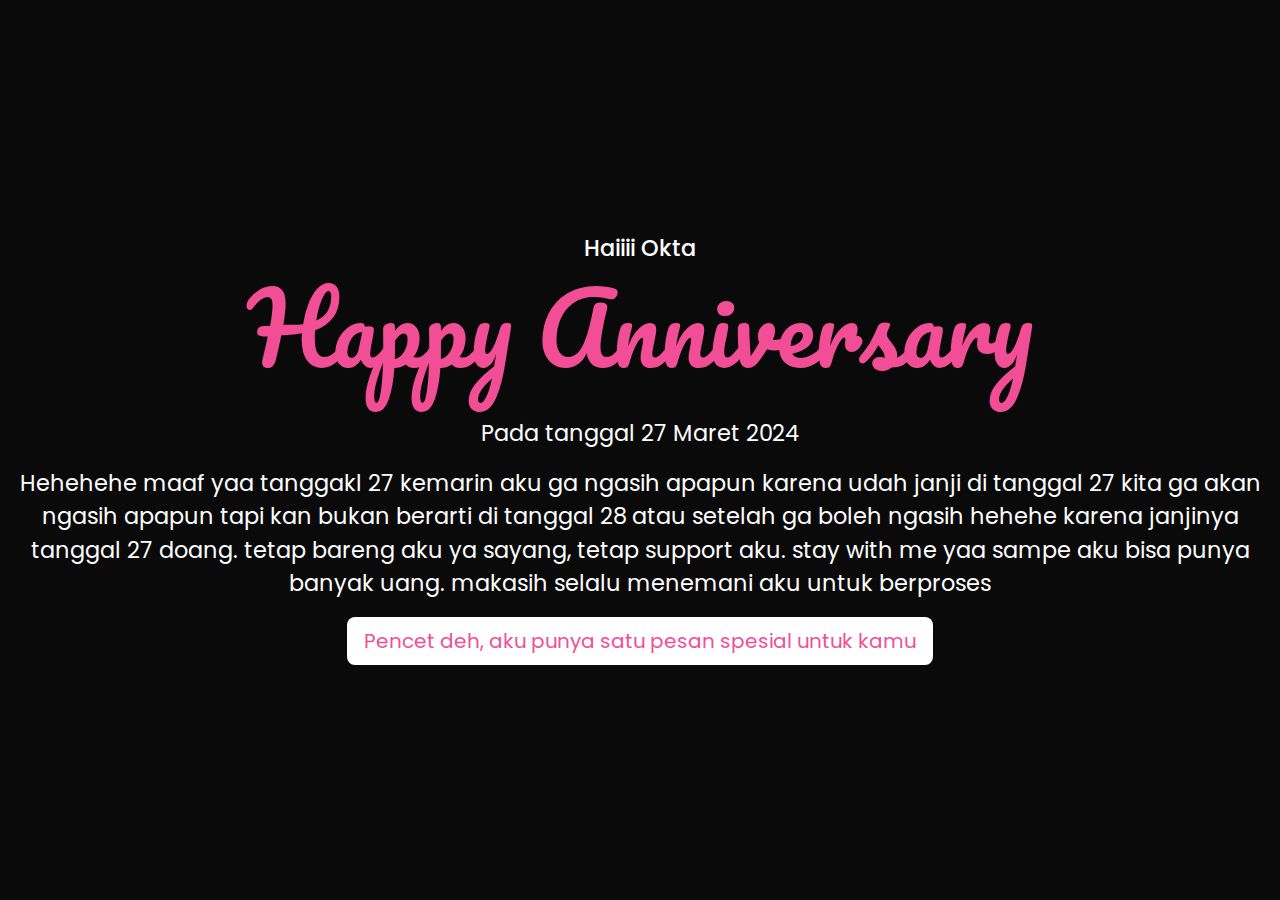
==== happybirthday/index.html @ b1939c32 "penyesuaian index" ====
<!doctype html>
<html lang="en">
  <head>
    <meta charset="utf-8">
    <meta name="viewport" content="width=device-width, initial-scale=1">
    <title>Happy Anniversary</title>
    <link href="https://cdn.jsdelivr.net/npm/bootstrap@5.3.3/dist/css/bootstrap.min.css" rel="stylesheet" integrity="sha384-QWTKZyjpPEjISv5WaRU9OFeRpok6YctnYmDr5pNlyT2bRjXh0JMhjY6hW+ALEwIH" crossorigin="anonymous">


    <link rel="preconnect" href="https://fonts.googleapis.com">
    <link rel="preconnect" href="https://fonts.gstatic.com" crossorigin>
    <link href="https://fonts.googleapis.com/css2?family=Pacifico&family=Poppins:ital,wght@0,100;0,200;0,300;0,400;0,500;0,600;0,700;0,800;0,900;1,100;1,200;1,300;1,400;1,500;1,600;1,700;1,800;1,900&display=swap" rel="stylesheet">


    <link rel="stylesheet" href="style.css">

  </head>
  <body>
    
    <section id="hero" class="hero w-100 h-100 p-3 mx-auto text-center d-flex justify-content-center align-items-center text-white">
        <main>
            <h4>Haiiii Okta</h4>
            <h1>Happy Anniversary</h1>
            <p>Pada tanggal 27 Maret 2024</p>

            <p>Hehehehe maaf yaa tanggakl 27 kemarin aku ga ngasih apapun karena udah janji di tanggal 27 kita ga akan ngasih apapun tapi kan bukan berarti di tanggal 28 atau setelah ga boleh ngasih hehehe karena janjinya tanggal 27 doang. tetap bareng aku ya sayang, tetap support aku. stay with me yaa sampe aku bisa punya banyak uang. makasih selalu menemani aku untuk berproses</p>
            <a href="love/index.html" class="btn btn-lg">Pencet deh, aku punya satu pesan spesial untuk kamu</a>
        </main>
    </section>


   
    






    <script src="https://cdn.jsdelivr.net/npm/bootstrap@5.3.3/dist/js/bootstrap.bundle.min.js" integrity="sha384-YvpcrYf0tY3lHB60NNkmXc5s9fDVZLESaAA55NDzOxhy9GkcIdslK1eN7N6jIeHz" crossorigin="anonymous"></script>
  </body>
</html>
---- happybirthday/style.css ----
:root{
    --pink: #f14e95;
    --bg: #0a0a0a;
    --shadow: 0 2px 2px rgb(0,0,0 / 0.5);
    



}


body{
    font-size: 1.2rem;
    font-family: "Poppins", sans-serif;

}


.hero {
    min-height: 100vh;
    background-color: var(--bg);



}


.hero h1 {
    font-family: "Pacifico", cursive;
    font-size: 6rem;
    margin-bottom: 2rem;
    color: #f14e95;

}


.hero h4 {
    font-size: 1.4rem;
}

.hero p {
    font-size: 1.4rem;
}

.hero a{
    color: var(--pink);
    background-color: white;
    box-shadow: var(--shadow);


}


.hero a:hover {
    background-color: var(--pink);
    color: white;
}





/* media querrry */



/* laptop */
@media (max-width: 992px) {
    html{
        font-size: 75%;
    }
}



/* tablet */
@media (max-width: 768px) {
    html{
        font-size: 55%;
    }
}



/* Mobile Phone */
@media (max-width: 576px) {
    html{
        font-size: 60%;
    }
}
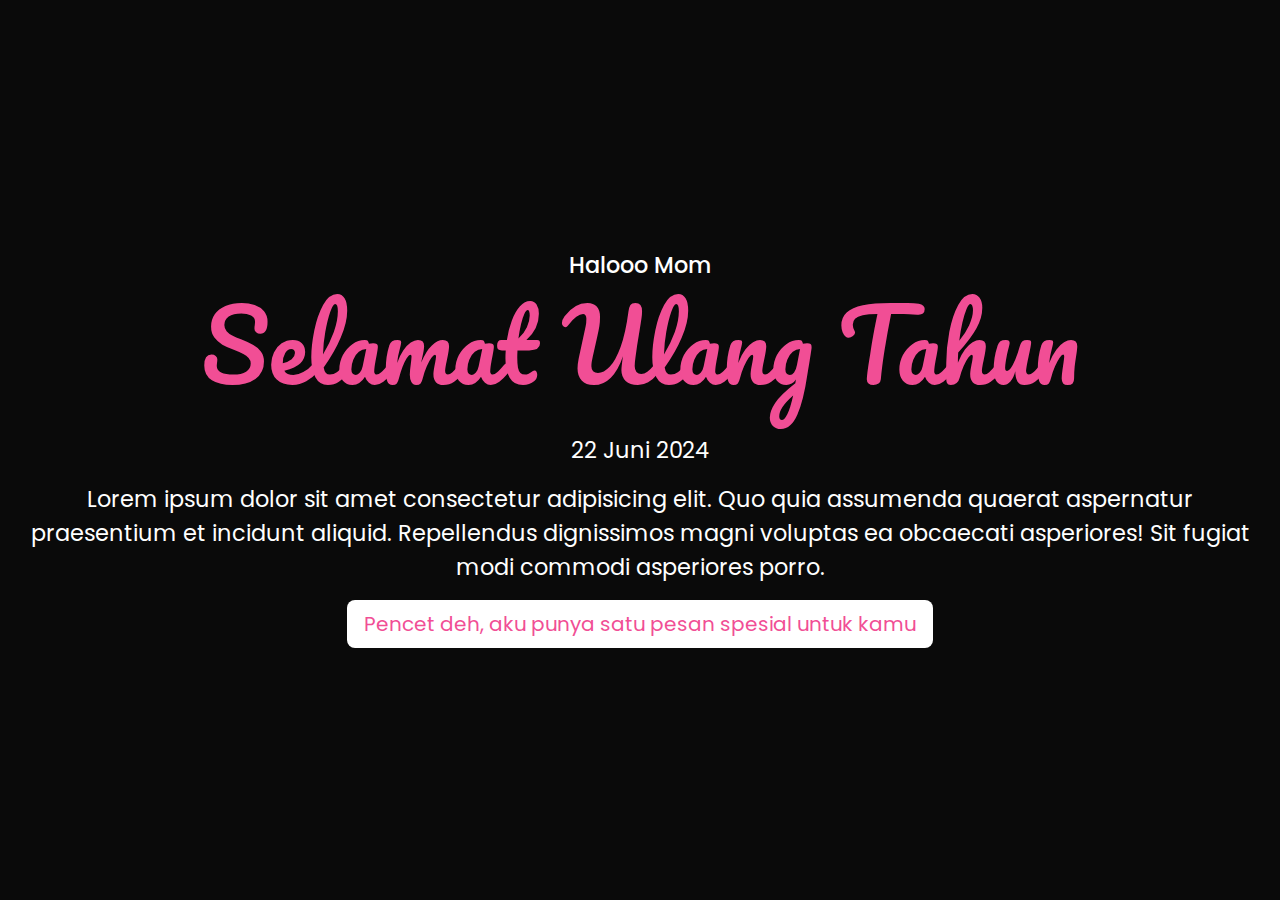
==== commit 48e01771: "penyesuaian halaman" ====
--- a/happybirthday/index.html
+++ b/happybirthday/index.html
@@ -3,7 +3,7 @@
   <head>
     <meta charset="utf-8">
     <meta name="viewport" content="width=device-width, initial-scale=1">
-    <title>Happy Anniversary</title>
+    <title>Happy Birthday Mom!!!</title>
     <link href="https://cdn.jsdelivr.net/npm/bootstrap@5.3.3/dist/css/bootstrap.min.css" rel="stylesheet" integrity="sha384-QWTKZyjpPEjISv5WaRU9OFeRpok6YctnYmDr5pNlyT2bRjXh0JMhjY6hW+ALEwIH" crossorigin="anonymous">
 
 
@@ -19,12 +19,12 @@
     
     <section id="hero" class="hero w-100 h-100 p-3 mx-auto text-center d-flex justify-content-center align-items-center text-white">
         <main>
-            <h4>Haiiii Okta</h4>
-            <h1>Happy Anniversary</h1>
-            <p>Pada tanggal 27 Maret 2024</p>
+            <h4>Halooo Mom</h4>
+            <h1>Selamat Ulang Tahun</h1>
+            <p>22 Juni 2024</p>
 
-            <p>Hehehehe maaf yaa tanggakl 27 kemarin aku ga ngasih apapun karena udah janji di tanggal 27 kita ga akan ngasih apapun tapi kan bukan berarti di tanggal 28 atau setelah ga boleh ngasih hehehe karena janjinya tanggal 27 doang. tetap bareng aku ya sayang, tetap support aku. stay with me yaa sampe aku bisa punya banyak uang. makasih selalu menemani aku untuk berproses</p>
-            <a href="love/index.html" class="btn btn-lg">Pencet deh, aku punya satu pesan spesial untuk kamu</a>
+            <p>Lorem ipsum dolor sit amet consectetur adipisicing elit. Quo quia assumenda quaerat aspernatur praesentium et incidunt aliquid. Repellendus dignissimos magni voluptas ea obcaecati asperiores! Sit fugiat modi commodi asperiores porro.</p>
+            <a href="/love/index.html" class="btn btn-lg">Pencet deh, aku punya satu pesan spesial untuk kamu</a>
         </main>
     </section>
 
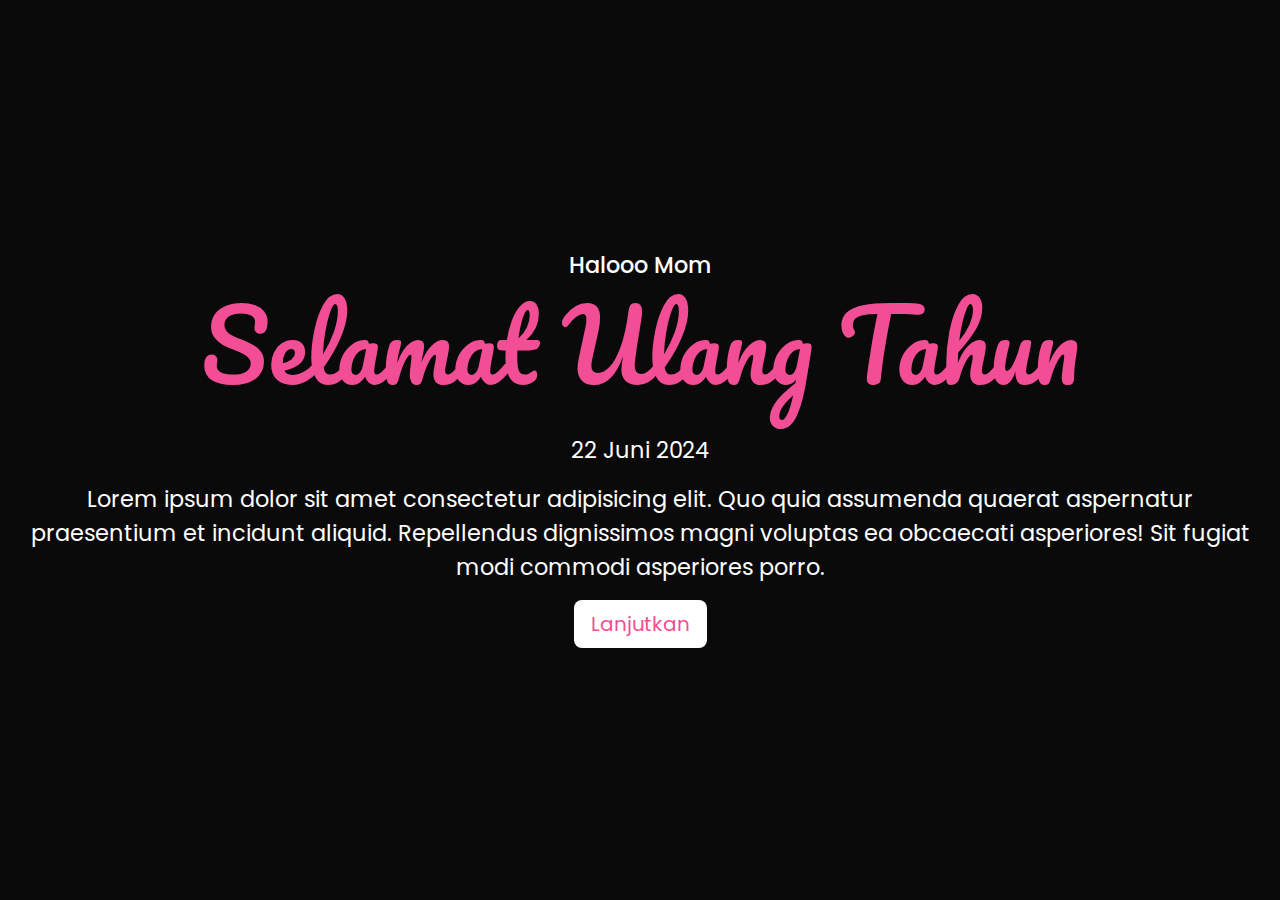
==== commit 4176d555: "perbaikan tombol ke halaman selanjutnya" ====
--- a/happybirthday/index.html
+++ b/happybirthday/index.html
@@ -24,8 +24,8 @@
             <p>22 Juni 2024</p>
 
             <p>Lorem ipsum dolor sit amet consectetur adipisicing elit. Quo quia assumenda quaerat aspernatur praesentium et incidunt aliquid. Repellendus dignissimos magni voluptas ea obcaecati asperiores! Sit fugiat modi commodi asperiores porro.</p>
-            <a href="/love/index.html" class="btn btn-lg">Pencet deh, aku punya satu pesan spesial untuk kamu</a>
-        </main>
+            <a href="/love/index.html" class="btn btn-lg">Lanjutkan</a>
+              
     </section>
 
 
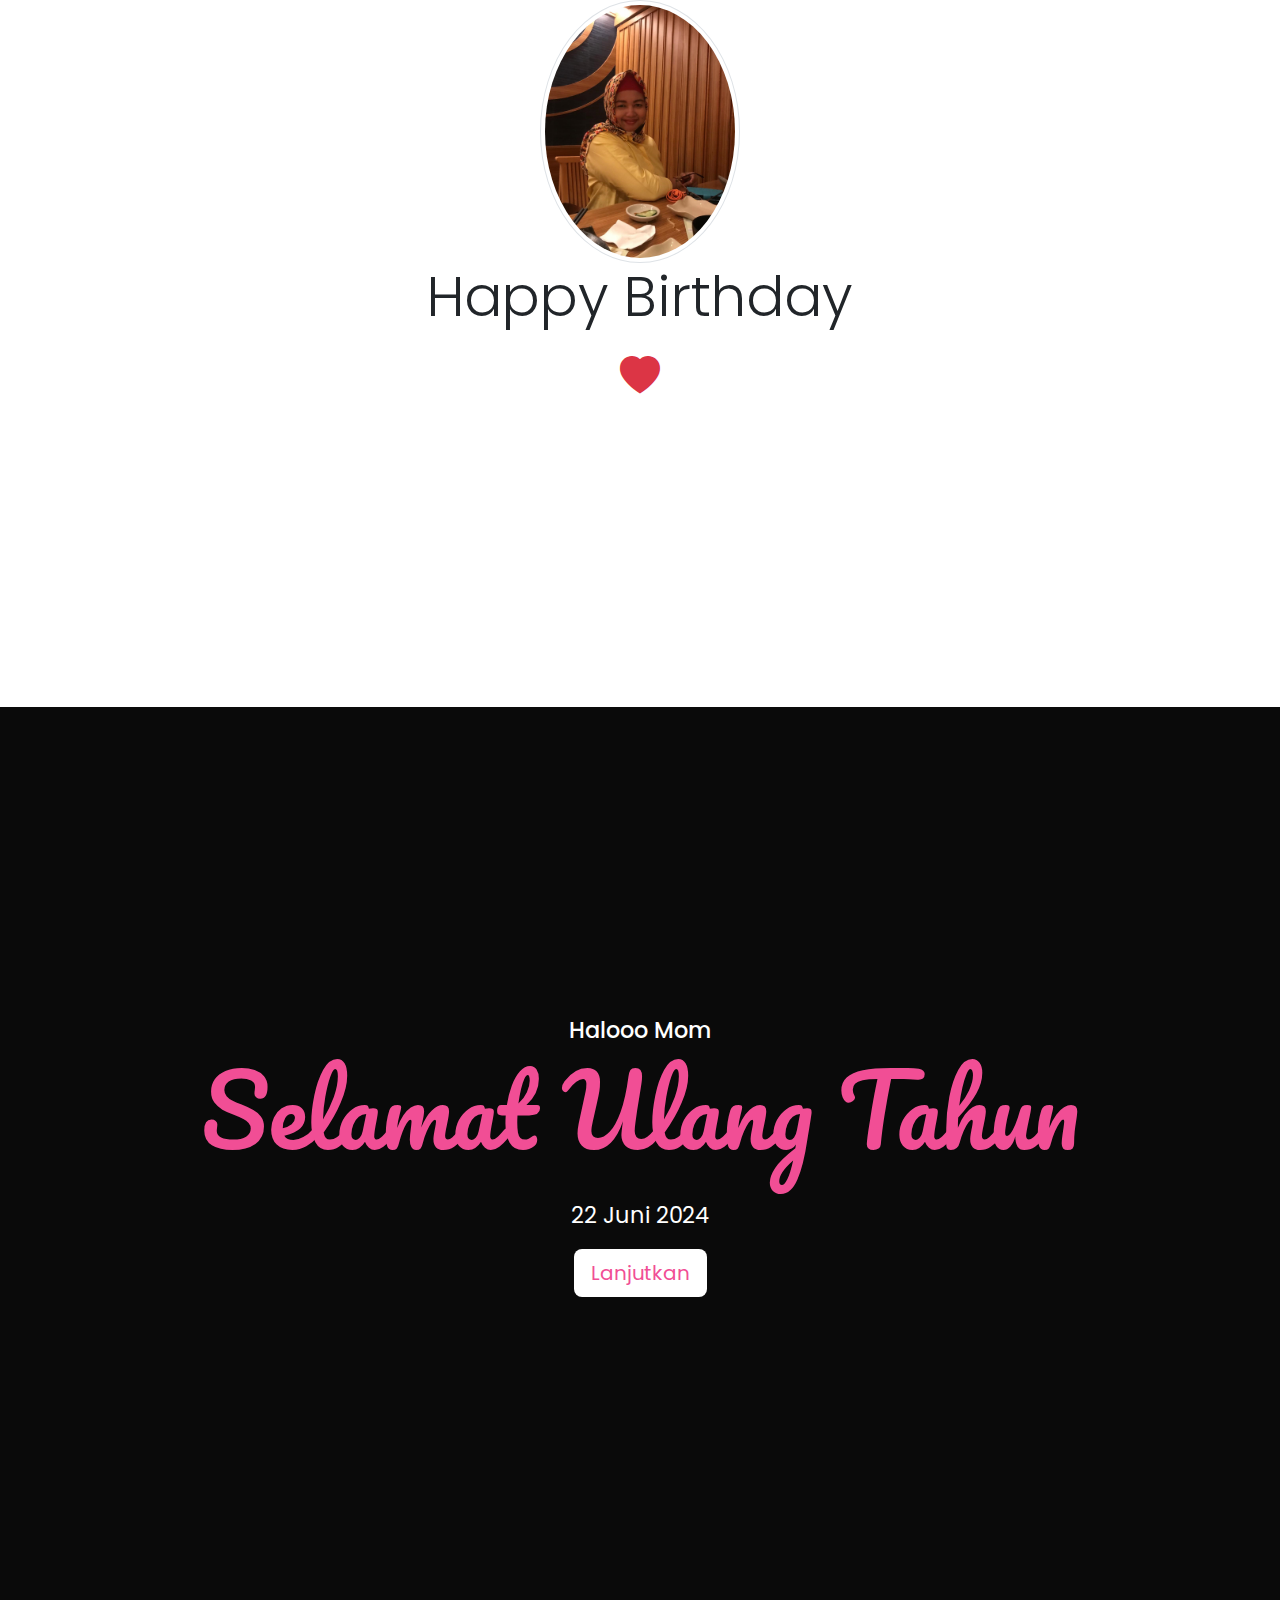
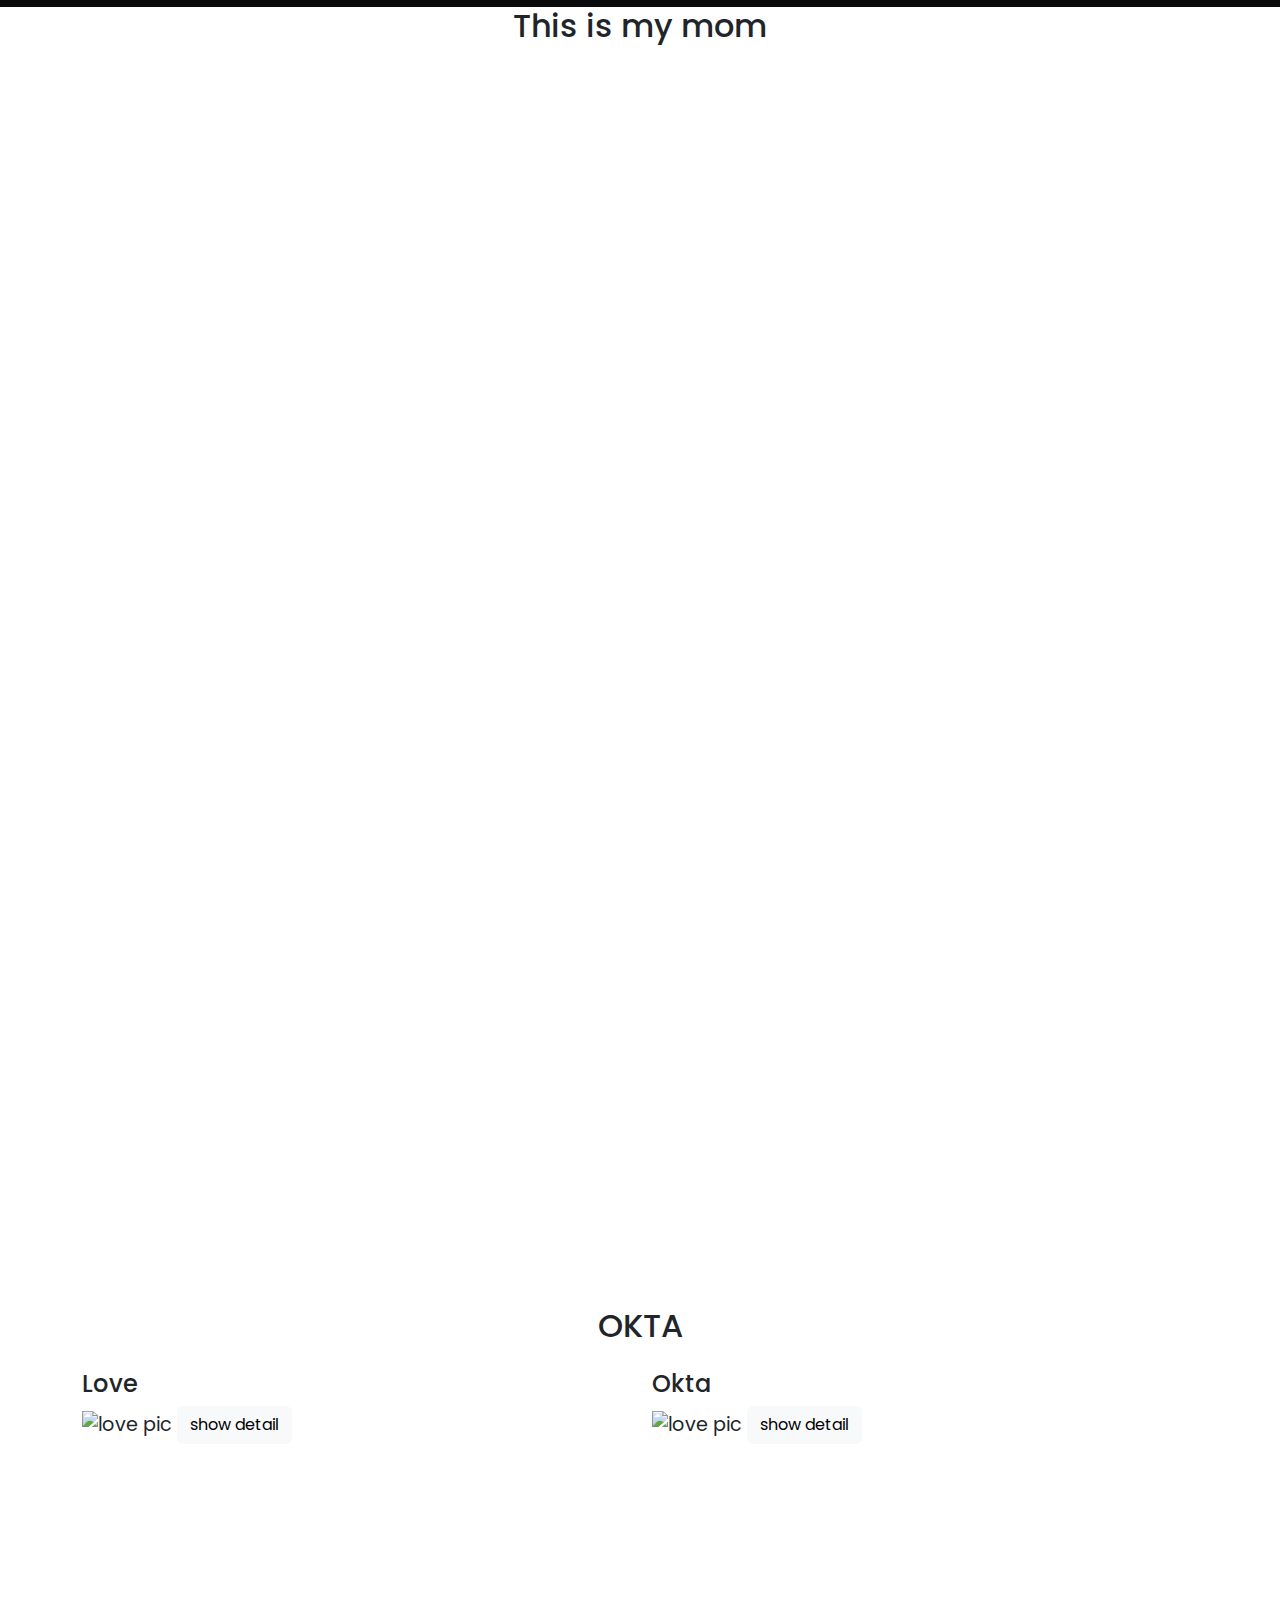
==== commit 7453934c: "update final" ====
--- a/happybirthday/index.html
+++ b/happybirthday/index.html
@@ -16,20 +16,120 @@
 
   </head>
   <body>
+    <!-- Booststrap Icon -->
+    <link rel="stylesheet" href="https://cdn.jsdelivr.net/npm/bootstrap-icons@1.10.3/font/bootstrap-icons.css">
+
+    <!-- AOS CSS -->
+    <link rel="stylesheet" href="https://unpkg.com/aos@next/dist/aos.css" />
+
+    <!-- My CSS -->
+
+    <link rel="stylesheet" href="portofolio.css">
     
+     <!-- Jumbotron -->
+<section class="jumbotron text-center">
+  <img src="/img/mamasushithei.jpg" class="rounded-circle img-thumbnail" width="200px">
+    <h1 class="display-4">Happy Birthday</h1>
+  <p class="lead lead1"></p>
+  <i class="bi bi-heart-fill fs-1 text-danger"></i>
+  <P class="lead lead2"></p>
+    <svg xmlns="http://www.w3.org/2000/svg" viewBox="0 0 1440 320"><path fill="#ffffff" fill-opacity="1" d="M0,160L48,176C96,192,192,224,288,208C384,192,480,128,576,128C672,128,768,192,864,186.7C960,181,1056,107,1152,85.3C1248,64,1344,96,1392,112L1440,128L1440,320L1392,320C1344,320,1248,320,1152,320C1056,320,960,320,864,320C768,320,672,320,576,320C480,320,384,320,288,320C192,320,96,320,48,320L0,320Z"></path></svg>
+</section>
+    <!-- Akhir Jumbotron -->
+
     <section id="hero" class="hero w-100 h-100 p-3 mx-auto text-center d-flex justify-content-center align-items-center text-white">
         <main>
             <h4>Halooo Mom</h4>
             <h1>Selamat Ulang Tahun</h1>
             <p>22 Juni 2024</p>
 
-            <p>Lorem ipsum dolor sit amet consectetur adipisicing elit. Quo quia assumenda quaerat aspernatur praesentium et incidunt aliquid. Repellendus dignissimos magni voluptas ea obcaecati asperiores! Sit fugiat modi commodi asperiores porro.</p>
-            <a href="/love/index.html" class="btn btn-lg">Lanjutkan</a>
+            <p class="lead lead1"></p>
+            <a href="../love/index.html" class="btn btn-lg">Lanjutkan</a>
               
     </section>
 
 
-   
+   <!-- This is my mom -->
+   <section id="thisismymom">
+    <div class="container">
+      <div class="row text-center">
+        <div class="col">
+          <h2>This is my mom</h2>
+        </div>
+      </div>
+      <div class="row justify-content-center">
+        <div class="col-md-4">
+          <div class="card h-100" data-aos="flip-right" data-aos-duration="2000">
+            <img src="/img/mamaempangmauterbang.jpg" class="card-img-top" alt="Ini waktu keluar dari aquarium">
+            <div class="card-body">
+              <p class="card-text">Ini waktu keluar dari aquarium.</p>
+            </div>
+          </div>
+        </div>
+        <div class="col-md-4">
+          <div class="card h-100" data-aos="flip-up" data-aos-duration="2000" data-aos-delay="300">
+            <img src="/img/mamaempangtaruhpinggang.jpg" class="card-img-top" alt="Foto gelang di aquarium, romance banget">
+            <div class="card-body">
+              <p class="card-text">Foto gelang di aquarium, romance banget.</p>
+            </div>
+          </div>
+        </div>
+        <div class="col-md-4">
+          <div class="card h-100" data-aos="flip-left" data-aos-duration="2000" data-aos-delay="500">
+            <img src="/img/mamakonserlurus.jpg" class="card-img-top" alt="Cantik banget cewe aku lagi mandangin aquarium">
+            <div class="card-body">
+              <p class="card-text">Cantik banget cewe aku lagi mandangin aquarium.</p>
+            </div>
+          </div>
+        </div>
+        <div class="col-md-5">
+           <div class="card" data-aos="flip-right" data-aos-delay="500" data-aos-duration="1000">
+            <img src="/img/mamakonsernyamping.jpg" class="card-img-top-center" alt="Cantik banget cewe aku lagi mandangin aquarium">
+            <div class="card-body">
+              <p class="card-text">Ini waktu okta lagi mau fotoin cacing laut.</p>
+            </div>
+          </div>
+        </div>
+        <div class="col-md-5">
+           <div class="card" data-aos="flip-left" data-aos-delay="600" data-aos-duration="1000">
+            <img src="/img/mamapinkduduknyamping.jpg" class="card-img-top-center" alt="Ketemu temennya okta yang udah lama ga ketemu">
+            <div class="card-body">
+              <p class="card-text">Ketemu temennya okta yang udah lama ga ketemu.</p>
+            </div>
+          </div>
+        </div>
+      </div>
+    </div>
+
+    <section id="loveokta">
+      <div class="container">
+        <div class="row text-center mb-3">
+          <div class="col">
+           <h2>OKTA</h2> 
+          </div>
+        </div>
+        <div class="row">
+          <div class="col-md-6 col-lg-6 mb-3">
+            <div class="love-box">
+              <h4 class="love-name">Love</h4>
+              <img src="img/tilt/love.png" alt="love pic" class="img-love">
+              <a href="#" class="btn btn-light detail-button">show detail</a>
+            </div>
+          </div>
+          <div class="col-md-6 col-lg-6 mb-3">
+            <div class="love-box">
+              <h4 class="love-name">Okta</h4>
+              <img src="img/tilt/okta.png" alt="love pic" class="img-love">
+              <a href="#" class="btn btn-light detail-button">show detail</a>
+            </div>
+          </div>
+        </div>
+      </div>
+    </section>
+
+    <svg xmlns="http://www.w3.org/2000/svg" viewBox="0 0 1440 320"><path fill="#ffffff" fill-opacity="1" d="M0,192L60,165.3C120,139,240,85,360,80C480,75,600,117,720,128C840,139,960,117,1080,122.7C1200,128,1320,160,1380,176L1440,192L1440,320L1380,320C1320,320,1200,320,1080,320C960,320,840,320,720,320C600,320,480,320,360,320C240,320,120,320,60,320L0,320Z"></path></svg>
+  </section>
+  <!-- Akhir This is my mom -->
     
 
 
@@ -38,5 +138,80 @@
 
 
     <script src="https://cdn.jsdelivr.net/npm/bootstrap@5.3.3/dist/js/bootstrap.bundle.min.js" integrity="sha384-YvpcrYf0tY3lHB60NNkmXc5s9fDVZLESaAA55NDzOxhy9GkcIdslK1eN7N6jIeHz" crossorigin="anonymous"></script>
+
+     <!-- Script bootstrap5 -->
+     <script src="https://cdn.jsdelivr.net/npm/bootstrap@5.3.0-alpha1/dist/js/bootstrap.bundle.min.js" integrity="sha384-w76AqPfDkMBDXo30jS1Sgez6pr3x5MlQ1ZAGC+nuZB+EYdgRZgiwxhTBTkF7CXvN" crossorigin="anonymous"></script>
+
+
+     <!-- Script AOS -->
+     <script src="https://unpkg.com/aos@next/dist/aos.js"></script>
+     <script>
+       AOS.init({
+         once: true,
+       });
+     </script>
+ 
+ 
+     <!-- Script GSAP -->
+     <script src="https://cdnjs.cloudflare.com/ajax/libs/gsap/3.11.4/gsap.min.js"></script>
+     <script src="https://cdnjs.cloudflare.com/ajax/libs/gsap/3.11.4/TextPlugin.min.js"></script>
+ 
+     <script>
+       gsap.registerPlugin(TextPlugin);
+       gsap.to(".lead1", {duration: 4, text: "Thankyou for came into my life and make my life so colorful. Aku bersyukur bisa bareng sama kamu kayak your are the best gift yang pernah dikasih tuhan sama aku", delay: 1});
+       gsap.to('.lead2', {duration:2, delay:5, text:'I LOVE YOU OKTAAA'})
+       gsap.from('.jumbotron img', {duration:1, rotateY:360, ocupation:0})
+       gsap.from('.navbar', {duration:1.5, y:'-100%', opacity:0, ease:'bounce'})
+       gsap.from('.display-4', {duration:1, x:'-100%', opacity:0, delay:1, ease:'back'})
+     </script>
+ 
+ 
+     <!-- Script tilt.js -->
+     <script type="text/javascript" src="jsfile/vanilla-tilt.min.js"></script>
+ 
+ 
+     <!-- Script JavaScript -->
+     <script>
+       const scriptURL = 'https://script.google.com/macros/s/AKfycbwALUws7eNGXp67T48eUX_bJeCx7POYL2lT-oq7_p2DzM5Uh7uwVyfxWffxdSwUkpDtuQ/exec'
+       const form = document.forms['pesan-okta'];
+       const btnKirim = document.querySelector('.btn-kirim');
+       const btnLoading = document.querySelector('.btn-loading');
+       const myAlert = document.querySelector('.my-alert')
+ 
+       
+ 
+ 
+       form.addEventListener('submit', e => {
+         e.preventDefault()
+         // ketika tombol kirim di klik
+         // tampilkan tombol loading, hilangkan tombol kirim
+         btnLoading.classList.toggle('d-none');
+         btnKirim.classList.toggle('d-none');
+         fetch(scriptURL, { method: 'POST', body: new FormData(form)})
+           .then(response => {
+             // tampilkan tombol kirim, hilangkan tombol loading
+             btnLoading.classList.toggle('d-none');
+             btnKirim.classList.toggle('d-none');
+             // tampilkan my alert
+             myAlert.classList.toggle('d-none');
+             console.log('Success!', response)
+             // reset form
+             form.reset();
+           })
+           .catch(error => console.error('Error!', error.message))
+       })
+     </script>
+ 
+     <script>document.write('<script src="http://' + (location.host || '${1:localhost}').split(':')[0] + ':${2:35729}/livereload.js?snipver=1"></' + 'script>')</script>
+ 
+     <!-- Tilt.js -->
+     <script type="text/javascript" src="jsfile/vanilla-tilt.min.js"></script>
+     <script type="text/javascript">
+       VanillaTilt.init(document.querySelectorAll(".love-box"), {
+         max: 25,
+         speed: 400,
+         glare: true,
+       });
+     </script>
   </body>
 </html>--- a/happybirthday/style.css
+++ b/happybirthday/style.css
@@ -15,13 +15,31 @@
 
 }
 
+.hero ::before{
+    content: '';
+    position: absolute;
+    top: 0;
+    left: 0;
+    height: 100%;
+    width: 100%;
+    background-image: url(../img/mamasushithei.jpg);
+    z-index: -1;
+
+
+}
 
 .hero {
+    position: relative;
     min-height: 100vh;
     background-color: var(--bg);
+    
 
 
 
+}
+
+.hero h1, h4, p{
+    text-shadow: var(--shadow);
 }
 
 
